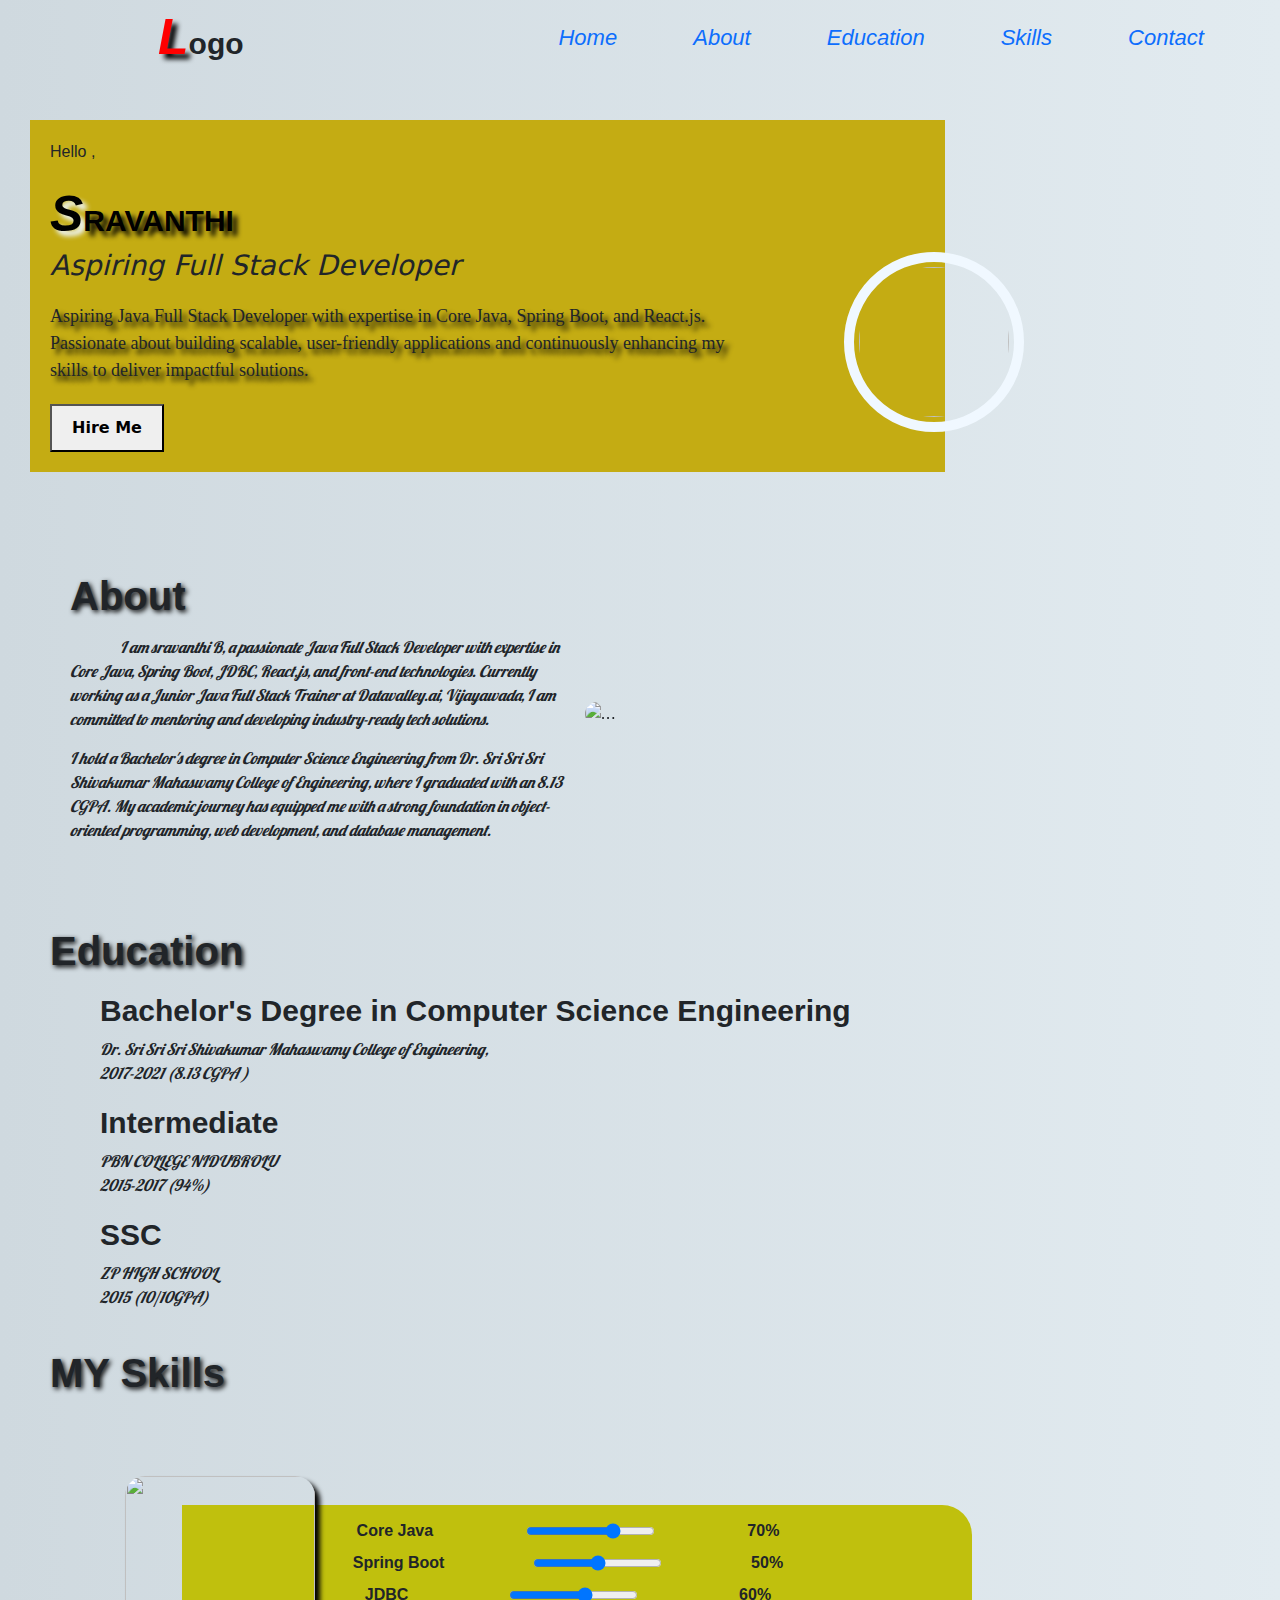
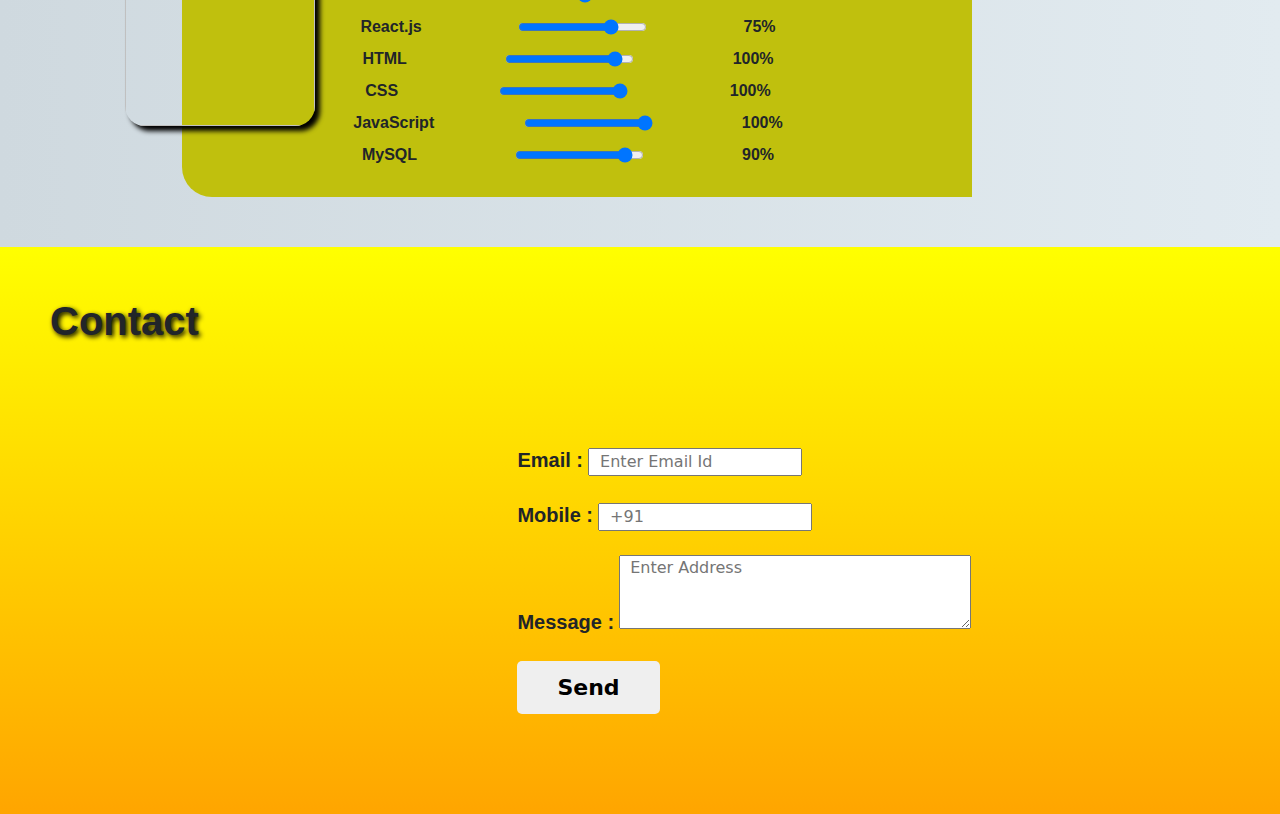
==== index.html @ c7c35be8 "Update and rename home.html to index.html" ====
<!DOCTYPE html>
<html lang="en">
<head>
    <meta charset="UTF-8">
    <meta name="viewport" content="width=device-width, initial-scale=1.0">
    <title>Personal Portfolio</title>
    <link
      href="https://cdn.jsdelivr.net/npm/bootstrap@5.3.3/dist/css/bootstrap.min.css"
      rel="stylesheet"
      integrity="sha384-QWTKZyjpPEjISv5WaRU9OFeRpok6YctnYmDr5pNlyT2bRjXh0JMhjY6hW+ALEwIH"
      crossorigin="anonymous"
    />
    <link rel="stylesheet" href="style.css">
</head>
<body>
    <nav>
        <ol>
            <div>Logo</div>
            <li>
                <a href="">Home</a>
            </li>
            <li>
                <a href="">About</a>
            </li>
            <li>
                <a href="">Education</a>
            </li>
            <li>
                <a href="">Skills</a>
            </li>
            <li>
                <a href="">Contact</a>
            </li>
        </ol>
    </nav>
    <section id="Home">
        <div>
            <span>Hello ,</span>
            <h1>SRAVANTHI</h1>
        <h3>Aspiring Full Stack Developer</h3>
        <p>
          Aspiring Java Full Stack Developer with expertise in Core Java, Spring
          Boot, and React.js. Passionate about building scalable, user-friendly
          applications and continuously enhancing my skills to deliver impactful
          solutions.
        </p>
        <button>Hire Me</button>
        </div>
        <div>
            <div>
                <img src="c:\Users\srava\OneDrive\Pictures\Camera Roll\WhatsApp Image 2025-01-06 at 19.32.14_5615a69c.jpg" height="150px" width="150px"/>
            </div>
        </div>
    </section>
    <section id="About">
        <div>
          <h1>About</h1>
          <p>
            I am sravanthi B, a passionate Java Full Stack Developer with expertise
            in Core Java, Spring Boot, JDBC, React.js, and front-end technologies.
            Currently working as a Junior Java Full Stack Trainer at
            Datavalley.ai, Vijayawada, I am committed to mentoring and developing
            industry-ready tech solutions.
          </p>
          <p>
            I hold a Bachelor's degree in Computer Science Engineering from Dr.
            Sri Sri Sri Shivakumar Mahaswamy College of Engineering, where I
            graduated with an 8.13 CGPA. My academic journey has equipped me with
            a strong foundation in object-oriented programming, web development,
            and database management.
          </p>
        </div>
  
        <div id="carousel-container">
          <div
            id="carouselExampleAutoplaying"
            class="carousel slide"
            data-bs-ride="carousel"
          >
            <div class="carousel-inner">
              <div class="carousel-item active">
                <img
                  src="https://i.ytimg.com/vi/v3uOIBkp0e8/maxresdefault.jpg"
                  class="d-block w-100"
                  alt="..."
                />
              </div>
              <div class="carousel-item">
                <img
                  src="https://encrypted-tbn0.gstatic.com/images?q=tbn:ANd9GcTK100cqW1pagm3_ONVrUOxoZOOXS3TwxeDOA&s"
                  class="d-block w-100"
                  alt="..."
                />
              </div>
              <div class="carousel-item">
                <img
                  src="https://media.istockphoto.com/id/495700524/photo/concept-for-student-graduation-day.jpg?s=612x612&w=0&k=20&c=auvS1Trtay2SYhONqD-8KJLWLS1iiDt9P4e0qUJYRkU="
                  class="d-block w-100"
                  alt="..."
                />
              </div>
            </div>
            <button
              class="carousel-control-prev"
              type="button"
              data-bs-target="#carouselExampleAutoplaying"
              data-bs-slide="prev"
            >
              <span class="visually-hidden">Previous</span>
            </button>
            <button
              class="carousel-control-next"
              type="button"
              data-bs-target="#carouselExampleAutoplaying"
              data-bs-slide="next"
            >
              <span class="visually-hidden">Next</span>
            </button>
          </div>
        </div>
      </section>
      <section id="Education">
        <div>
          <h1>Education</h1>
          <div>
            <h3>Bachelor's Degree in Computer Science Engineering</h3>
            <p>
              Dr. Sri Sri Sri Shivakumar Mahaswamy College of Engineering,
            </p>
            <p>2017-2021 (8.13 CGPA )</p>
            
        </div>
        <div>
          <h3>Intermediate</h3>
          <p>PBN COLLEGE NIDUBROLU</p>
          <p>2015-2017  (94%)</p>
         
        </div>
        <div>
          <h3>SSC</h3>
          <p>ZP HIGH SCHOOL</p>
          <p>2015  (10/10GPA)</p>
          
        </div>
      </section>
  
      <section id="Skills">
          <h1>MY Skills</h1>
          <div id="Skill-container">
              <div>
                  <img src="c:\Users\srava\OneDrive\Pictures\Camera Roll\WhatsApp Image 2025-01-06 at 19.32.12_beea9ddf.jpg"alt="">
              </div>
                      <div id="technical-skills">
                              <ul>
                                  <li>Core Java
                                      <input type="range" value="70">
                                      <span>70%</span>
                                  </li>
                                  <li>Spring Boot 
                                      <input type="range" value="50">
                                      <span>50%</span>
                                  </li>
                                  <li>JDBC
                                      <input type="range" value="60">
                                      <span>60%</span>
                                  </li>
                                  <li>React.js 
                                      <input type="range" value="75">
                                      <span>75%</span>
                                  </li>
                                  <li>HTML
                                      <input type="range" value="90">
                                      <span>100%</span>
                                  </li>
                                  <li>CSS
                                      <input type="range" value="100">
                                      <span>100%</span>
                                  </li>
                                  <li>JavaScript
                                      <input type="range" value="100">
                                      <span>100%</span>
                                  </li>
                                  <li>MySQL
                                      <input type="range" value="90">
                                      <span>90%</span>
                                  </li>
                              </ul>
                  </div>
          </div>
      </section>
      <section id="Contact">
        <h1>Contact</h1>
        <div id="form-container">
          <img src="https://media.istockphoto.com/id/815166664/photo/closeup-view-of-female-hands-touching-smartphone-white-blank-screen-horizontal-blurred.jpg?s=612x612&w=0&k=20&c=TOGuL3_GlxgWzi-EPP4Yvhmh5keFWcLZn0WvY0egV0M=" alt="">
          <form action="url" method="post">
            <label for="">Email :</label>
            <input type="email" placeholder="Enter Email Id"> <br><br>
            <label for="">Mobile :</label>
            <input type="tel" placeholder="+91" pattern="[6-9]{1}[0-9]{9}"> <br><br>
            <label for="">Message :</label>
            <textarea name="" id="" placeholder="Enter Address"  cols="40" rows="3"></textarea> <br><br>
  
            <button>Send</button>
          </form>
        </div>
      </section>
      <script
        src="https://cdn.jsdelivr.net/npm/bootstrap@5.3.3/dist/js/bootstrap.bundle.min.js"
        integrity="sha384-YvpcrYf0tY3lHB60NNkmXc5s9fDVZLESaAA55NDzOxhy9GkcIdslK1eN7N6jIeHz"
        crossorigin="anonymous"
      ></script>
    </body>
  </html>
---- style.css ----
@import url("https://fonts.googleapis.com/css2?family=Lobster&display=swap");

* {
  padding: 0;
  margin: 0;
}

body {
  background-image: linear-gradient(90deg, #cfd9df 0%, #e2ebf0 100%);
}

nav {
  height: 90px;
  /* border: 5px solid black; */
  display: flex;
  justify-content: center;
  align-items: center;
}

nav > ol {
  display: flex;
  width: 100%;
  justify-content: space-evenly;
  align-items: center;
  list-style: none;
}

nav > ol > div::first-letter {
  font-size: 50px;
  color: red;
  font-style: italic;
  text-shadow: 5px 5px 5px black;
}

nav > ol > div {
  width: 30%;
  font-size: 30px;
  font-family: Verdana, Geneva, Tahoma, sans-serif;
  font-weight: bold;
  padding-left: 50px;
}

nav > ol > li > a {
  text-decoration: none;
  font-size: 22px;
  font-family: "Franklin Gothic Medium", "Arial Narrow", Arial, sans-serif;
  font-style: italic;
}

/* section one stylings */

#Home {
  /* border: 5px solid black; */
  display: flex;
  justify-content: space-between;
  align-items: center;
  padding: 30px;
}

#Home > div:first-child {
  padding: 20px;
  width: 75%;
  background-color: rgb(196, 172, 19);
}

#Home > div:first-child > span {
  font-family: "Segoe UI", Tahoma, Geneva, Verdana, sans-serif;
}
#Home > div:first-child > h1 {
  font-family: "Segoe UI", Tahoma, Geneva, Verdana, sans-serif;
  font-size: 30px;
  text-shadow: 5px 5px 5px black;
  font-weight: bold;
  margin-top: 20px;
  margin-bottom: 5px;
  color: rgb(0, 0, 0);
}

#Home > div:first-child > h1::first-letter {
  font-size: 50px;
  text-shadow: 5px 5px 5px aliceblue;
  font-style: italic;
}

#Home > div:first-child > h3 {
  margin-bottom: 20px;
  font-style: italic;
}

#Home > div:first-child > p {
  font-family: Cambria, Cochin, Georgia, Times, "Times New Roman", serif;
  font-size: 18px;
  width: 80%;
  margin-bottom: 20px;
  text-shadow: 5px 5px 5px black;
}

#Home img {
  height: 150px;
  width: 150px;
}

#Home button {
  padding: 10px 20px;
  font-weight: bold;
}

#Home > div > div {
  position: absolute;
  top: 28%;
  right: 20%;
  border: 10px solid aliceblue;
  height: 180px;
  width: 180px;
  display: flex;
  justify-content: center;
  align-items: center;
  border-radius: 50%;
}
#Home > div > div > img {
  border-radius: 50%;
}
#Home > div > div > img:hover {
  transform: scale(1.1);
  box-shadow: 5px 5px 5px black;
}

/* About Stylings  */

#About {
  padding: 50px;
  display: flex;
  align-items: center;
  justify-content: space-evenly;
}

#About > div > h1 {
  font-weight: bold;
  font-size: 40px;
  font-family: "Gill Sans", "Gill Sans MT", Calibri, "Trebuchet MS", sans-serif;
  text-shadow: 2px 2px 5px black;
}
#About > div:first-child {
  width: 80%;
  padding: 20px;
}

#About > div > p:first-of-type {
  text-indent: 50px;
}
#About > div > p {
  margin: 15px 0;
  font-family: "Lobster", serif;
  font-weight: 200;
  font-style: italic;
}

#carousel-container {
  width: 100%;
  border-radius: 30px;
}

#carousel-container img {
  border-radius: 30px;
}

#Education {
  padding: 0 50px;
}

#Education > div > h1 {
  font-size: 40px;
  font-weight: bold;
  font-family: "Gill Sans", "Gill Sans MT", Calibri, "Trebuchet MS", sans-serif;
  text-shadow: 2px 2px 5px black;
}

#Education > div > div {
  /* border: 3px solid black; */
  padding: 10px 50px;
}

#Education > div > div > h3 {
  font-family: "Trebuchet MS", "Lucida Sans Unicode", "Lucida Grande",
    "Lucida Sans", Arial, sans-serif;
  font-size: 30px;
  font-weight: bold;
}

#Education > div > div > p {
  font-family: "Lobster", serif;
  font-weight: 200;
  font-style: italic;
  padding: 0;
  margin: 0;
}

#Skills {
  padding: 0 50px;
  margin-top: 30px;
}

#Skills > h1 {
  font-size: 40px;
  font-weight: bold;
  font-family: "Gill Sans", "Gill Sans MT", Calibri, "Trebuchet MS", sans-serif;
  text-shadow: 2px 2px 5px black;
}
#Skills > div {
  padding: 0 50px;
}

#Skill-container {
  width: 100%;
  display: grid;
  grid-template-columns: auto auto auto;
}

#Skill-container ul {
  width: 50vw;
  line-height: 2;
}

#Skill-container hr {
  border: 2px solid black;
  width: 100px;
}

#Skill-container > div:nth-child(1) {
  display: flex;
  justify-content: center;
  align-items: center;
  flex-direction: column;
}
#Skill-container button {
  position: relative;
  top: 30px;
  padding: 10px 64px;
  box-shadow: 5px 5px 5px black;
}
button a {
  text-decoration: none;
  font-size: 22px;
  font-weight: bold;

}

#Skill-container li {
  font-weight: bold;
  font-family: "Lucida Sans", "Lucida Sans Regular", "Lucida Grande",
    "Lucida Sans Unicode", Geneva, Verdana, sans-serif;
  display: flex;
  justify-content: space-evenly;
  align-items: center;
}

li > hr > :last-of-type {
  width: 50px;
}

#Skill-container img {
  height: 250px;
  width: 190px;
  position: relative;
  top: 50px;
  box-shadow: 5px 5px 5px black;
  border-radius: 20px;
}

#technical-skills {
  position: relative;
  top: 100px;
  z-index: -1;
  right: 20%;
  padding: 10px 50px;
  border-radius: 0 30px 0px 30px;
  background-color: rgb(192, 192, 13);
}

#Contact {
  background-image: linear-gradient(yellow, orange);
  /* border: 5px solid black; */
  margin-top: 150px;
  padding: 50px;
}

#Contact h1 {
  font-size: 40px;
  font-weight: bold;
  font-family: "Gill Sans", "Gill Sans MT", Calibri, "Trebuchet MS", sans-serif;
  text-shadow: 2px 2px 5px black;
  margin-bottom: 50px;
}

#Contact img {
  border-radius: 10px;
  box-shadow: 10px 10px 5px black;
}

form {
  padding: 50px;
}

form label {
  font-size: 20px;
  font-weight: bold;
  font-family: "Gill Sans", "Gill Sans MT", Calibri, "Trebuchet MS", sans-serif;
}

form input,
textarea {
  padding-left: 10px;
}

#form-container {
  display: flex;
  justify-content: space-evenly;
  align-items: center;
}

form button {
  padding: 10px 40px;
  font-size: 22px;
  border-radius: 5px;
  border: none;
  font-weight: bold;
}
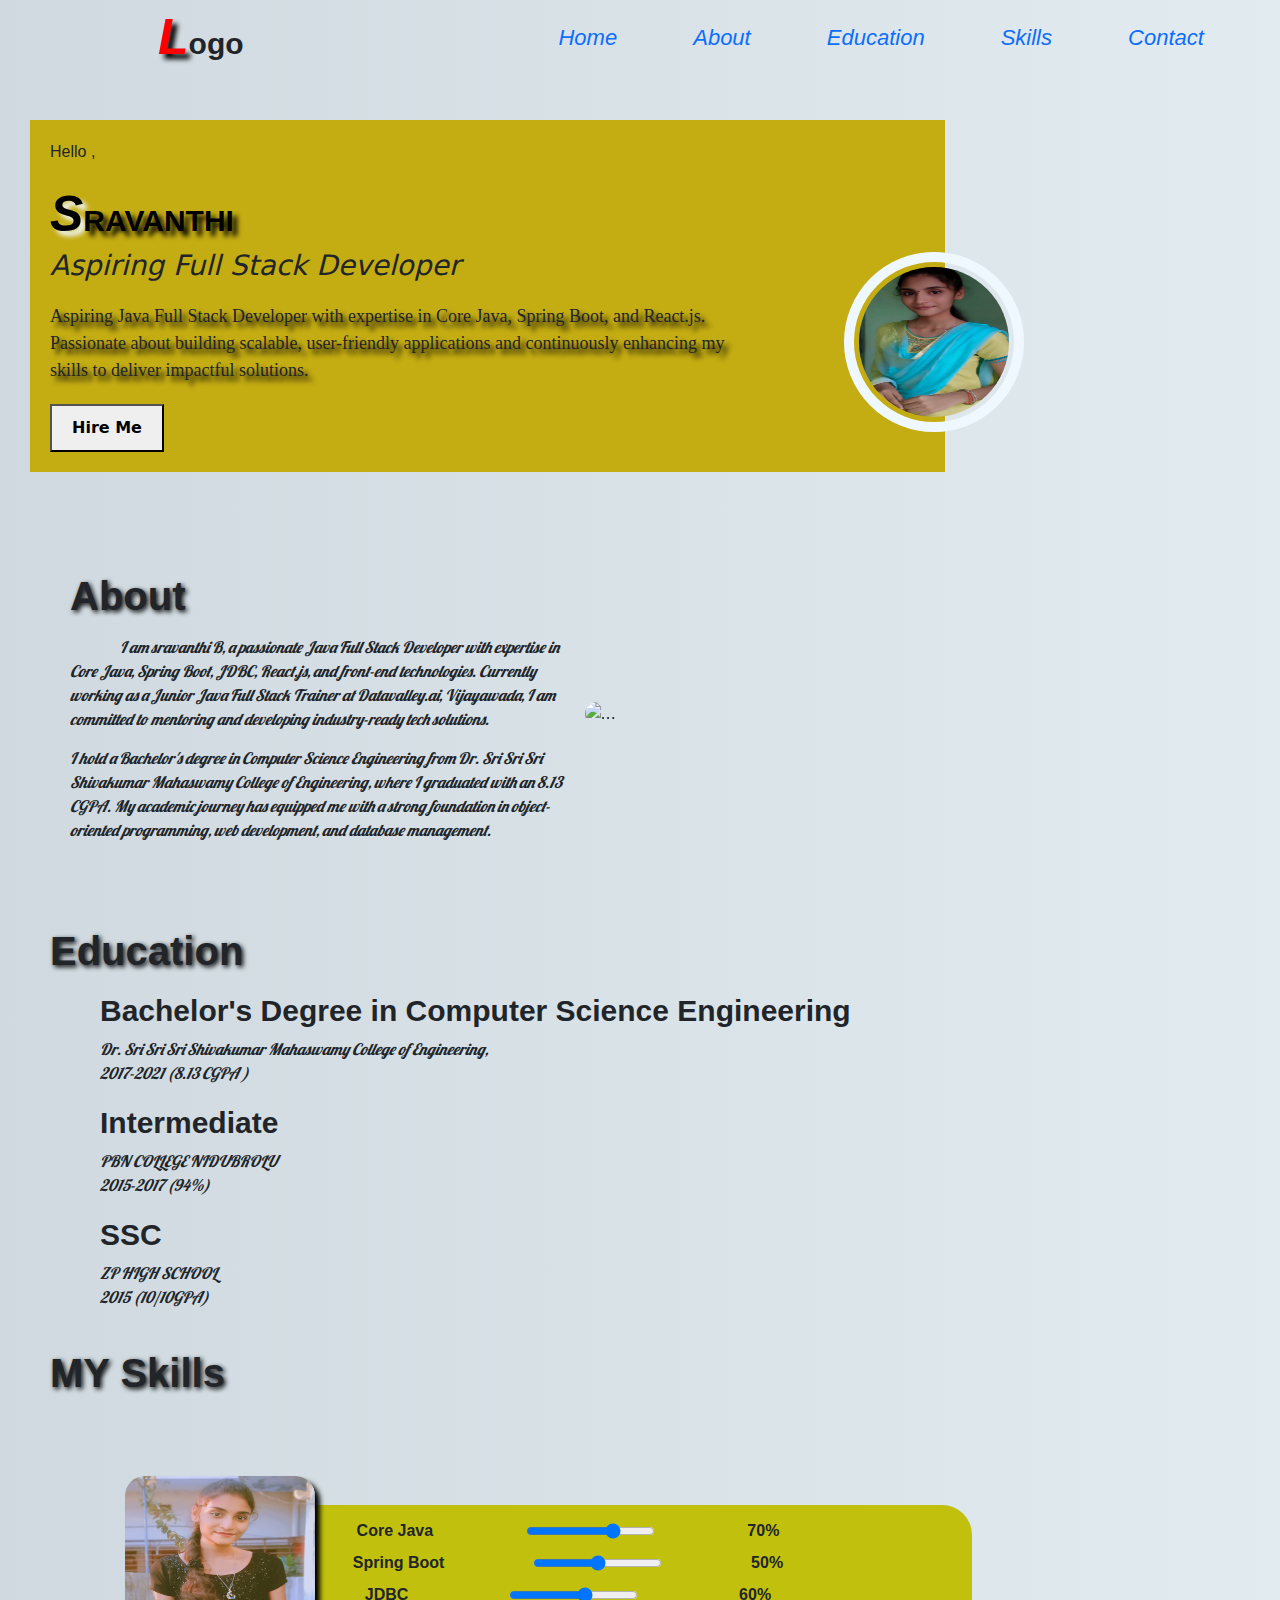
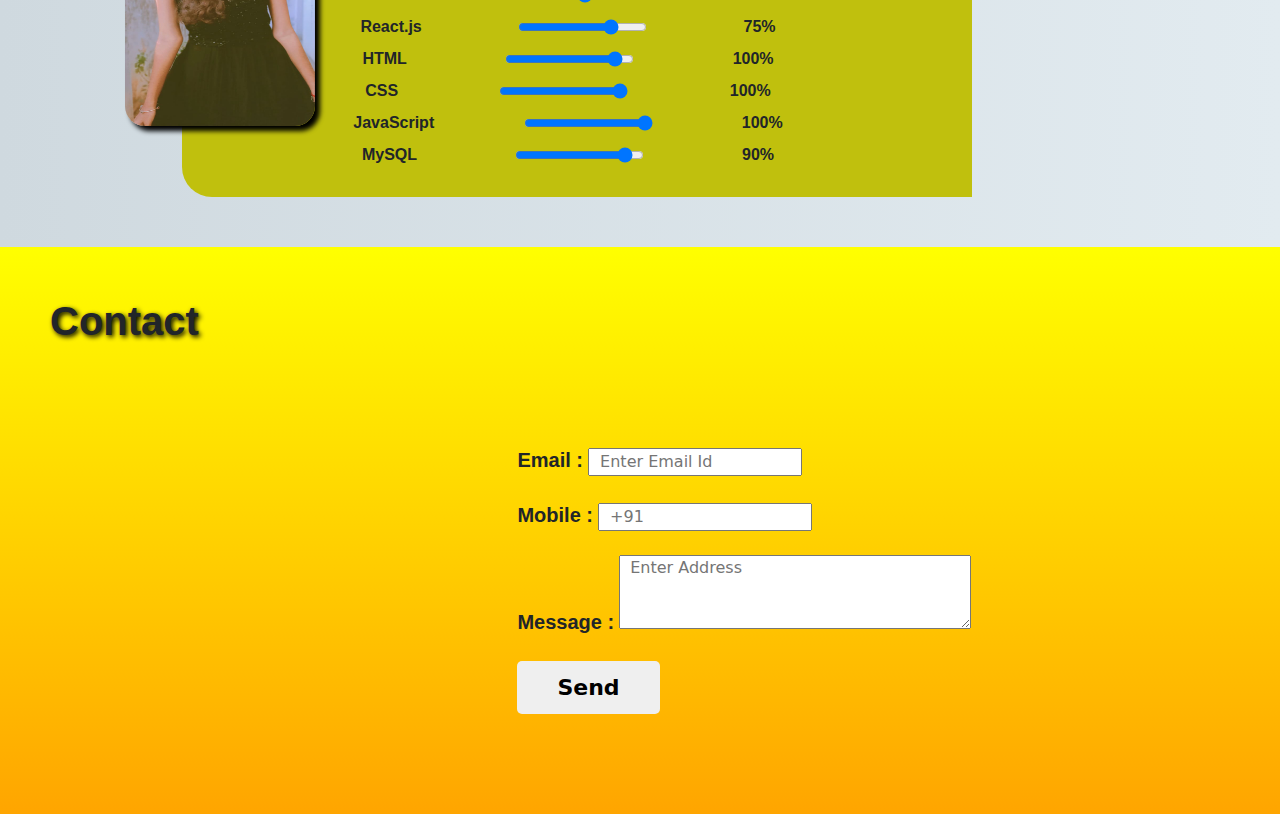
==== commit 4d55bff3: "Update index.html" ====
--- a/index.html
+++ b/index.html
@@ -48,7 +48,7 @@
         </div>
         <div>
             <div>
-                <img src="c:\Users\srava\OneDrive\Pictures\Camera Roll\WhatsApp Image 2025-01-06 at 19.32.14_5615a69c.jpg" height="150px" width="150px"/>
+                <img src="img1.jpg" height="150px" width="150px"/>
             </div>
         </div>
     </section>
@@ -148,7 +148,7 @@
           <h1>MY Skills</h1>
           <div id="Skill-container">
               <div>
-                  <img src="c:\Users\srava\OneDrive\Pictures\Camera Roll\WhatsApp Image 2025-01-06 at 19.32.12_beea9ddf.jpg"alt="">
+                  <img src="img2.jpg"alt="">
               </div>
                       <div id="technical-skills">
                               <ul>
